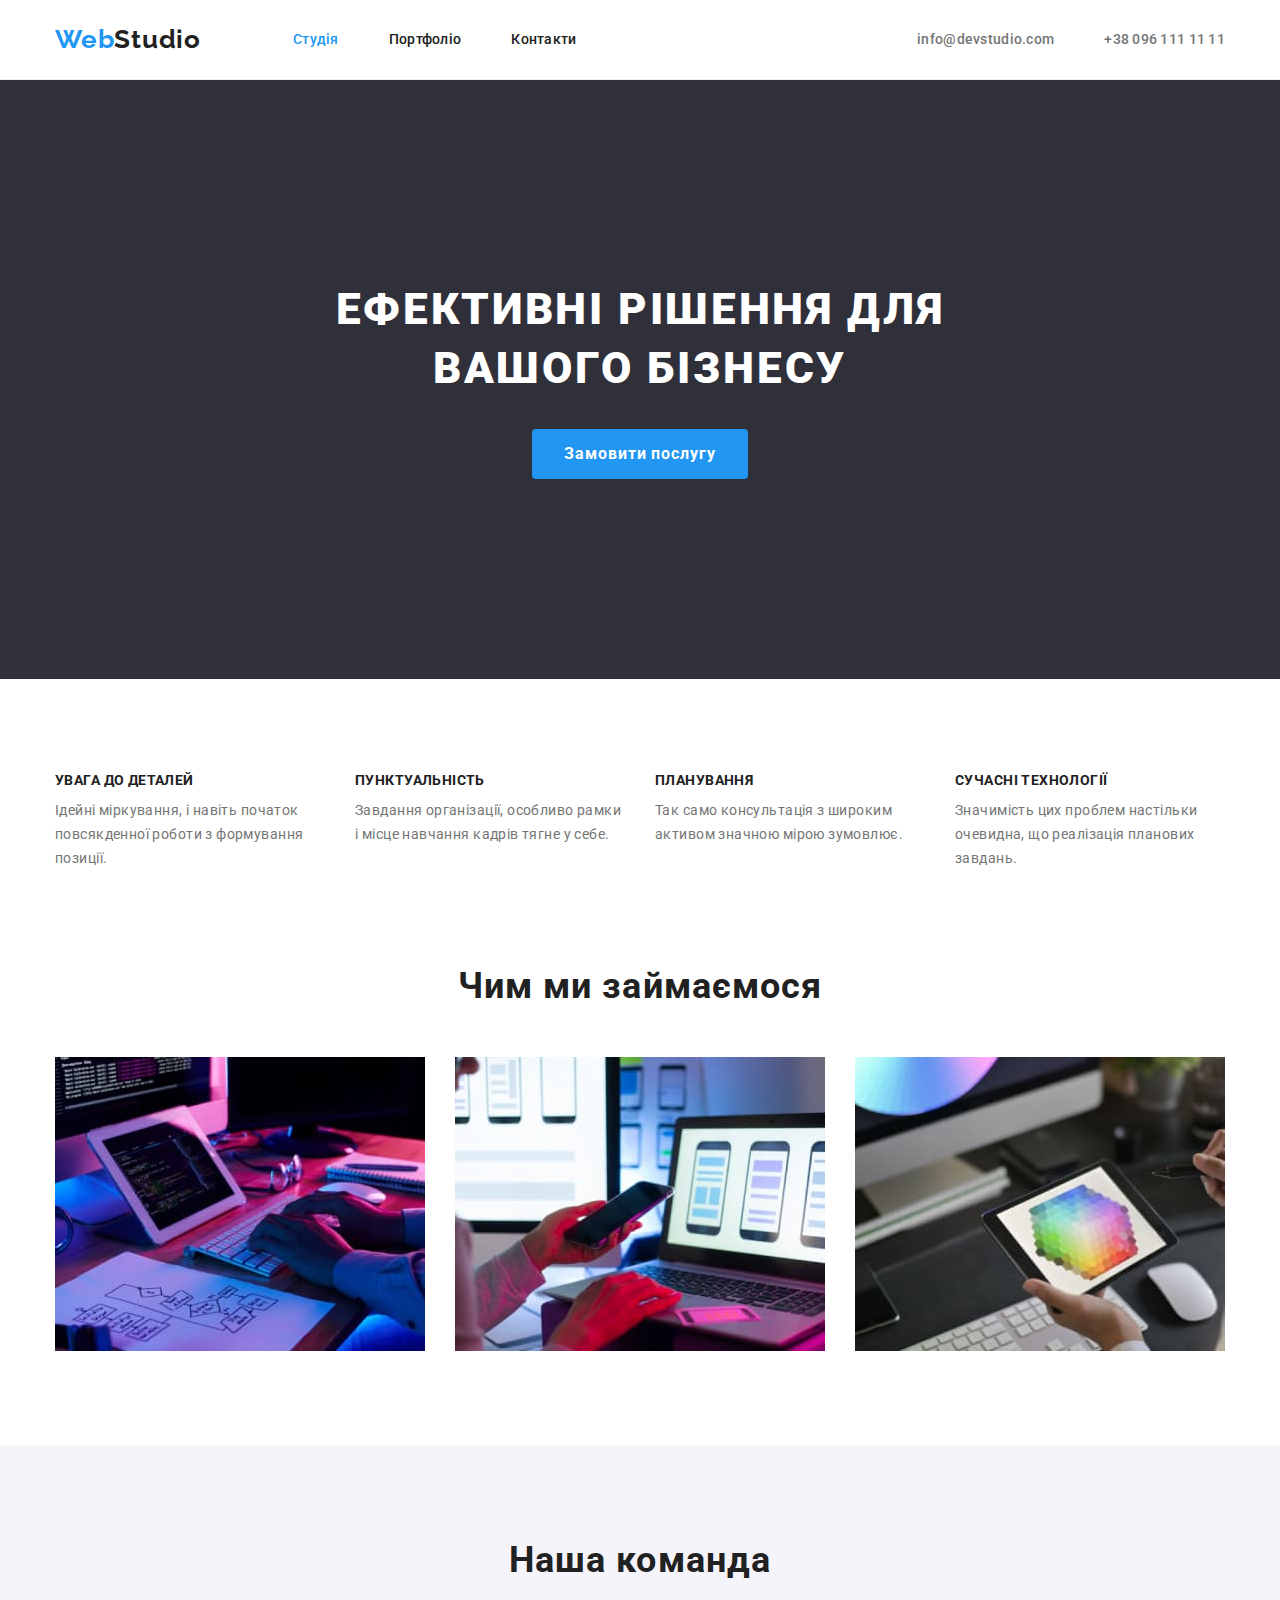
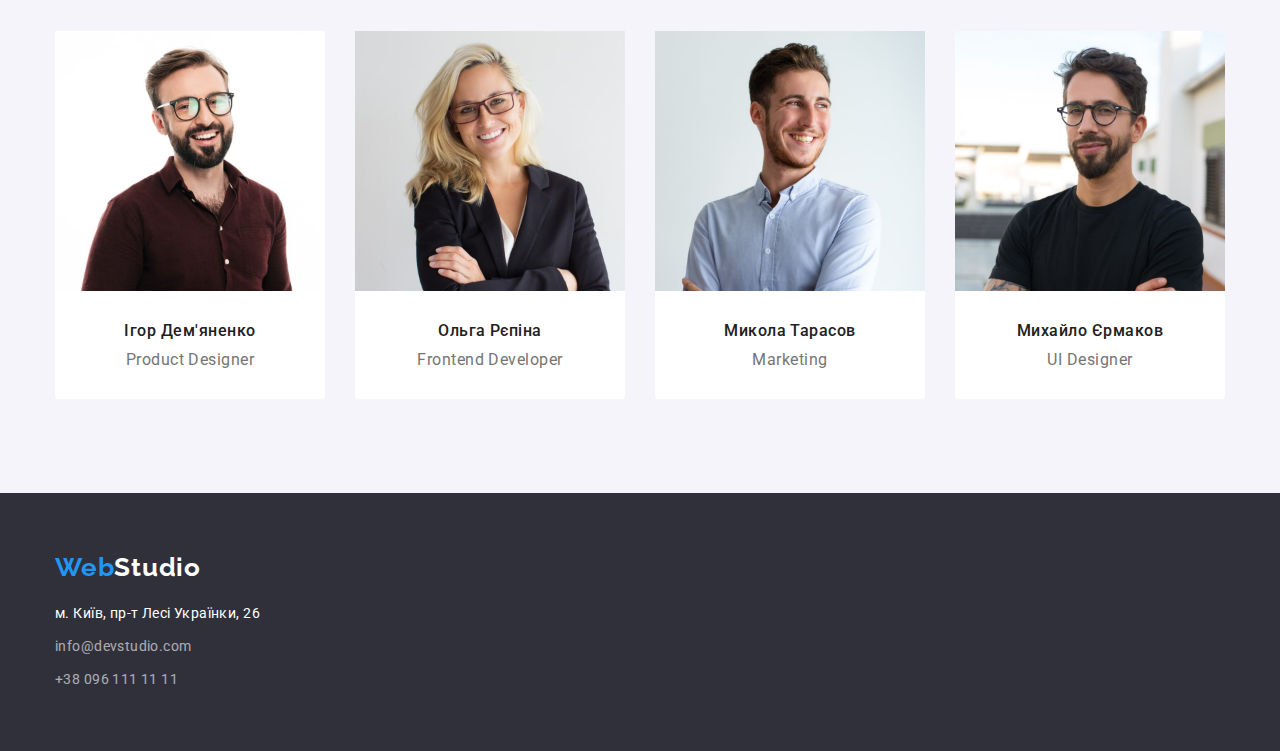
==== index.html @ 4be1fdbf "Add files via upload" ====
<!DOCTYPE html>
<html lang="uk">
  <head>
    <meta charset="UTF-8" />
    <meta http-equiv="X-UA-Compatible" content="IE=edge" />
    <meta name="viewport" content="width=device-width, initial-scale=1.0" />
    <title>Веб Студія</title>
    <link rel="preconnect" href="https://fonts.googleapis.com" />
    <link rel="preconnect" href="https://fonts.gstatic.com" crossorigin />
    <link
      rel="stylesheet"
      href="https://cdn.jsdelivr.net/npm/modern-normalize@1.1.0/modern-normalize.min.css"
    />
    <link
      href="https://fonts.googleapis.com/css2?family=Raleway:wght@700&family=Roboto:wght@400;500;700;900&display=swap"
      rel="stylesheet"
    />
    <link rel="stylesheet" href="./css/styles.css" />
  </head>
  <body>
    <header class="page-header">
      <div class="container">
        <nav class="page-navigation">
          <a class="logo link" href="./index.html"
            ><span class="logo-part">Web</span>Studio</a
          >
          <ul class="menu list">
            <li>
              <a class="menu-link link current" href="./index.html">Студія</a>
            </li>
            <li>
              <a class="menu-link link" href="./portfolio.html">Портфоліо</a>
            </li>
            <li><a class="menu-link link" href="#contacts">Контакти</a></li>
          </ul>
        </nav>
        <ul class="list menu-contacts">
          <li>
            <a class="mail-link link" href="mailto:info@devstudio.com"
              >info@devstudio.com</a
            >
          </li>
          <li>
            <a class="phone-link link" href="tel:+380961111111"
              >+38 096 111 11 11</a
            >
          </li>
        </ul>
      </div>
    </header>
    <main>
      <section class="hero section">
        <div class="container">
          <h1 class="hero-title">Ефективні рішення для вашого бізнесу</h1>
          <button class="hero-button btn" type="button">
            Замовити послугу
          </button>
        </div>
      </section>
      <section class="features section">
        <div class="container">
          <h2 class="visually-hidden">Наші особливості</h2>
          <ul class="list list-features">
            <li class="features-item">
              <h3 class="features-subtitle">Увага до деталей</h3>
              <p class="features-text">
                Ідейні міркування, і навіть початок повсякденної роботи з
                формування позиції.
              </p>
            </li>
            <li class="features-item">
              <h3 class="features-subtitle">Пунктуальність</h3>
              <p class="features-text">
                Завдання організації, особливо рамки і місце навчання кадрів
                тягне у себе.
              </p>
            </li>
            <li class="features-item">
              <h3 class="features-subtitle">Планування</h3>
              <p class="features-text">
                Так само консультація з широким активом значною мірою зумовлює.
              </p>
            </li>
            <li class="features-item">
              <h3 class="features-subtitle">Сучасні технології</h3>
              <p class="features-text">
                Значимість цих проблем настільки очевидна, що реалізація
                планових завдань.
              </p>
            </li>
          </ul>
        </div>
      </section>
      <section class="work section">
        <div class="container">
          <h2 class="section-title">Чим ми займаємося</h2>
          <ul class="list list-work">
            <li class="work-item">
              <img
                class="work-img"
                src="./images/images-index/box1.jpg"
                alt="Лептоп"
                width="370"
                height="294"
              />
            </li>
            <li class="work-item">
              <img
                class="work-img"
                src="./images/images-index/box2.jpg"
                alt="Смартфон"
                width="370"
                height="294"
              />
            </li>
            <li class="work-item">
              <img
                class="work-img"
                src="./images/images-index/box3.jpg"
                alt="Планшет"
                width="370"
                height="294"
              />
            </li>
          </ul>
        </div>
      </section>
      <section class="team section">
        <div class="container">
          <h2 class="section-title">Наша команда</h2>
          <ul class="list team-list">
            <li class="team-item">
              <img
                class="team-img"
                src="./images/images-index/photo-igor.jpg"
                alt="Product Designer"
                width="270"
                height="260"
              />
              <h3 class="team-name">Ігор Дем'яненко</h3>
              <p class="team-place" lang="en">Product Designer</p>
            </li>
            <li class="team-item">
              <img
                class="team-img"
                src="./images/images-index/photo-olga.jpg"
                alt="Frontend Developer"
                width="270"
                height="260"
              />
              <p class="team-name">Ольга Рєпіна</p>
              <p class="team-place" lang="en">Frontend Developer</p>
            </li>
            <li class="team-item">
              <img
                class="team-img"
                src="./images/images-index/photo-mykola.jpg"
                alt="Marketing"
                width="270"
                height="260"
              />
              <h3 class="team-name">Микола Тарасов</h3>
              <p class="team-place" lang="en">Marketing</p>
            </li>
            <li class="team-item">
              <img
                class="team-img"
                src="./images/images-index/photo-mychailo.jpg"
                alt="UI Designer"
                width="270"
                height="260"
              />
              <h3 class="team-name">Михайло Єрмаков</h3>
              <p class="team-place" lang="en">UI Designer</p>
            </li>
          </ul>
        </div>
      </section>
    </main>
    <footer class="footer" id="contacts">
      <div class="container">
        <a class="footer-logo logo link footer-logo" href="./index.html"
          ><span class="logo-part-footer">Web</span>Studio</a
        >
        <address class="contacts">
          <ul class="list">
            <li class="footer-item">
              <a
                class="link contacts-address"
                href="https://goo.gl/maps/Pqn4MnMT374ScPbN7"
                target="_blank"
                rel="noopener noreferrer nofollow"
              >
                м. Київ, пр-т Лесі Українки, 26</a
              >
            </li>
            <li class="footer-item">
              <a class="link contacts-mail" href="mailto:info@devstudio.com"
                >info@devstudio.com</a
              >
            </li>
            <li>
              <a class="link contacts-phone" href="tel:+380961111111"
                >+38 096 111 11 11</a
              >
            </li>
          </ul>
        </address>
      </div>
    </footer>
  </body>
</html>
---- css/styles.css ----
:root {
  --black-color: #000000;
  --accent-color: #2196f3;
  --primary-bgc: #ffffff;
  --black-hero: #2f303a;
  --team-bg: #f5f4fa;
  --black-link: #212121;
  --grey-header: #757575;
  --blue-hover: #188ce8;
  --border-header: #ececec;
  --border-white: #eeeeee;
}
body {
  background-color: var(--primary-bgc);
  font-family: "Roboto", sans-serif;
  color: var(--black-link);
}

.link {
  text-decoration: none;
}
.list {
  list-style: none;
}
.btn {
  cursor: pointer;
}
h1,
h2,
h3,
h4,
p {
  margin-top: 0;
  margin-bottom: 0;
}

ul,
ol {
  margin-top: 0;
  margin-bottom: 0;
  padding-left: 0;
}
img {
  display: block;
  max-width: 100%;
  height: auto;
}
.container {
  width: 1200px;
  padding: 0 15px;
  margin-left: auto;
  margin-right: auto;
}

/* Header styles */
.page-header {
  padding-top: 25px;
  padding-bottom: 25px;
}
.page-header {
  border-bottom: 1px solid var(--border-header);
}
.page-header > .container {
  display: flex;
  justify-content: space-between;
  align-items: center;
}
.page-navigation {
  display: flex;
  align-items: center;
}
.logo.link {
  margin-right: 92px;
}
.menu {
  display: flex;
  align-items: center;
  gap: 50px;
}
.menu-contacts {
  display: flex;
  align-items: center;
  gap: 50px;
}
.logo {
  font-family: "Raleway", sans-serif;
  font-weight: 700;
  font-size: 26px;
  line-height: 1.1;
  letter-spacing: 0.03em;
  color: inherit;
}
.logo-part {
  color: var(--accent-color);
}
.menu-link {
  font-weight: 500;
  font-size: 14px;
  line-height: 1.14;
  letter-spacing: 0.02em;
  color: var(--black-link);
}
.mail-link,
.phone-link {
  font-weight: 500;
  font-size: 14px;
  line-height: 1.14;
  letter-spacing: 0.02em;
  color: var(--grey-header);
}
.menu-link:hover,
.menu-link:focus,
.mail-link:hover,
.mail-link:focus,
.phone-link:hover,
.phone-link:focus {
  color: var(--accent-color);
}
.link.current {
  color: var(--accent-color);
}

.section {
  padding-top: 94px;
  padding-bottom: 94px;
}
/* Головний заголовок */
.hero {
  background-color: var(--black-hero);
  text-align: center;
  padding-top: 200px;
  padding-bottom: 200px;
}
.hero-title {
  font-family: "Roboto";
  font-style: normal;
  font-weight: 900;
  font-size: 44px;
  line-height: 1.36;
  letter-spacing: 0.06em;
  text-transform: uppercase;
  color: var(--primary-bgc);
  width: 696px;
  margin-bottom: 30px;
  margin-left: auto;
  margin-right: auto;
}
.hero-button {
  display: inline-block;
  font-weight: 700;
  font-size: 16px;
  line-height: 1.86;
  align-items: center;
  letter-spacing: 0.06em;
  background-color: var(--accent-color);
  color: var(--primary-bgc);
  padding: 10px 32px;
  border-radius: 4px;
  border: none;
}
.hero-button:hover,
.hero-button:focus {
  background-color: var(--blue-hover);
}
/* Наші особливості */
.visually-hidden {
  position: absolute;
  white-space: nowrap;
  width: 1px;
  height: 1px;
  overflow: hidden;
  border: 0;
  padding: 0;
  clip: rect(0 0 0 0);
  clip-path: inset(50%);
  margin: -1px;
}
.features {
  padding-bottom: 0;
}
.list-features {
  display: flex;
  justify-content: space-between;
  gap: 30px;
}
.features-item {
  flex-basis: calc((100% - 90px) / 4);
}

.features-subtitle {
  font-weight: 700;
  font-size: 14px;
  line-height: 1.14;
  letter-spacing: 0.03em;
  text-transform: uppercase;
  margin-bottom: 10px;
}
.features-text {
  font-weight: 400;
  font-size: 14px;
  line-height: 1.71;
  letter-spacing: 0.03em;
  color: var(--grey-header);
}
/* Чим ми займаємось */
.section-title {
  font-weight: 700;
  font-size: 36px;
  line-height: 1.17;
  text-align: center;
  letter-spacing: 0.03em;
  margin-bottom: 50px;
}
.list-work {
  display: flex;
  justify-content: space-between;
}

/* Наша команда */
.team {
  background-color: var(--team-bg);
}
.team-list {
  display: flex;
  justify-content: space-between;
  gap: 30px;
  padding: 0px;
}
.team-img {
}
.team-name {
  font-weight: 500;
  font-size: 16px;
  line-height: 1.19;
  letter-spacing: 0.03em;
  text-align: center;
  margin-bottom: 10px;
  padding-top: 30px;
}
.team-place {
  font-family: "Roboto";
  font-style: normal;
  font-weight: 400;
  font-size: 16px;
  line-height: 1.19;
  letter-spacing: 0.03em;
  color: var(--grey-header);
  text-align: center;
  padding-bottom: 30px;
}
.team-item {
  background-color: var(--primary-bgc);
  border-radius: 4px;
  flex-basis: calc((100%-90px) / 4);
}
/* Сторінка портфолоіо */

.portfolio-menu {
  display: flex;
  justify-content: center;
  gap: 8px;
  margin-bottom: 50px;
}
.portfolio-button {
  font-weight: 500;
  font-size: 16px;
  line-height: 1.62;
  letter-spacing: 0.03em;
  color: inherit;
  background-color: var(--team-bg);
  display: inline-block;
  padding: 6px 25px;
  border-radius: 4px;
  border: none;
}
.portfolio-button:hover,
.portfolio-button:focus {
  color: var(--primary-bgc);
  background-color: var(--accent-color);
}
.btn.current {
  background-color: var(--accent-color);
  color: var(--primary-bgc);
}
.portfolio-list {
  display: flex;
  flex-wrap: wrap;
  gap: 30px;
}
.portfolio-list-item {
  flex-basis: calc((100% - 60px) / 3);
}

.portfolio-container {
  padding: 20px 24px;
  border-bottom: solid 1px var(--border-white);
  border-left: solid 1px var(--border-white);
  border-right: solid 1px var(--border-white);
}
.portfolio-name {
  font-weight: 700;
  font-size: 18px;
  line-height: 2;
  letter-spacing: 0.06em;
  margin-bottom: 4px;
}
.portfolio-text {
  font-weight: 400;
  font-size: 16px;
  line-height: 1.88;
  letter-spacing: 0.03em;
  color: var(--grey-header);
}

/* Footer styles */
.footer {
  background-color: var(--black-hero);
  color: var(--primary-bgc);
}
.footer {
  padding-top: 60px;
  padding-bottom: 60px;
}
.logo-part-footer {
  color: var(--accent-color);
}
.footer .logo.link {
  display: inline-block;
  margin-right: 0;
  margin-bottom: 20px;
}
.footer-item {
  margin-bottom: 9px;
}

.contacts {
  font-style: normal;
  font-weight: 400;
  font-size: 14px;
  line-height: 1.71;
  letter-spacing: 0.03em;
}
.contacts-address,
.contacts-mail,
.contacts-phone {
  color: inherit;
}
.contacts-mail,
.contacts-phone {
  opacity: 60%;
}
.contacts-address:hover,
.contacts-address:focus,
.contacts-mail:hover,
.contacts-mail:focus,
.contacts-phone:hover,
.contacts-phone:focus {
  color: var(--accent-color);
}
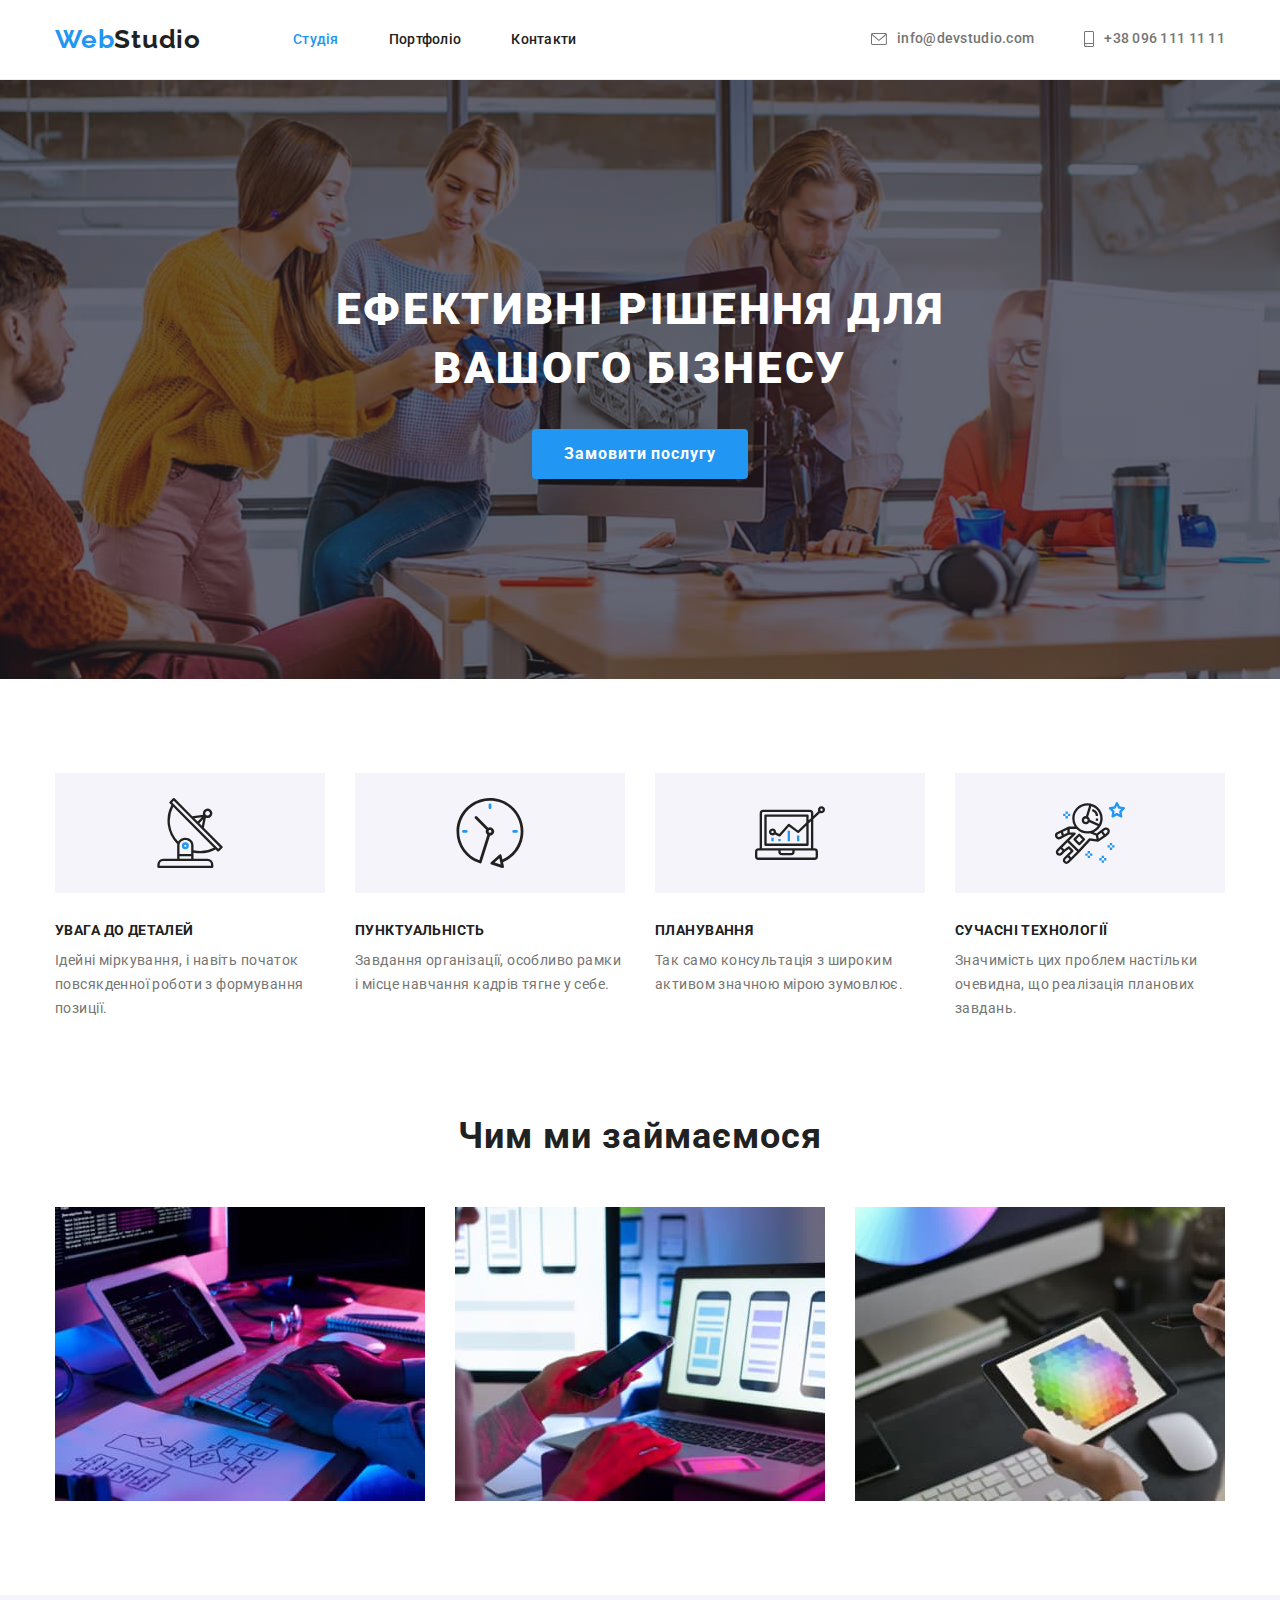
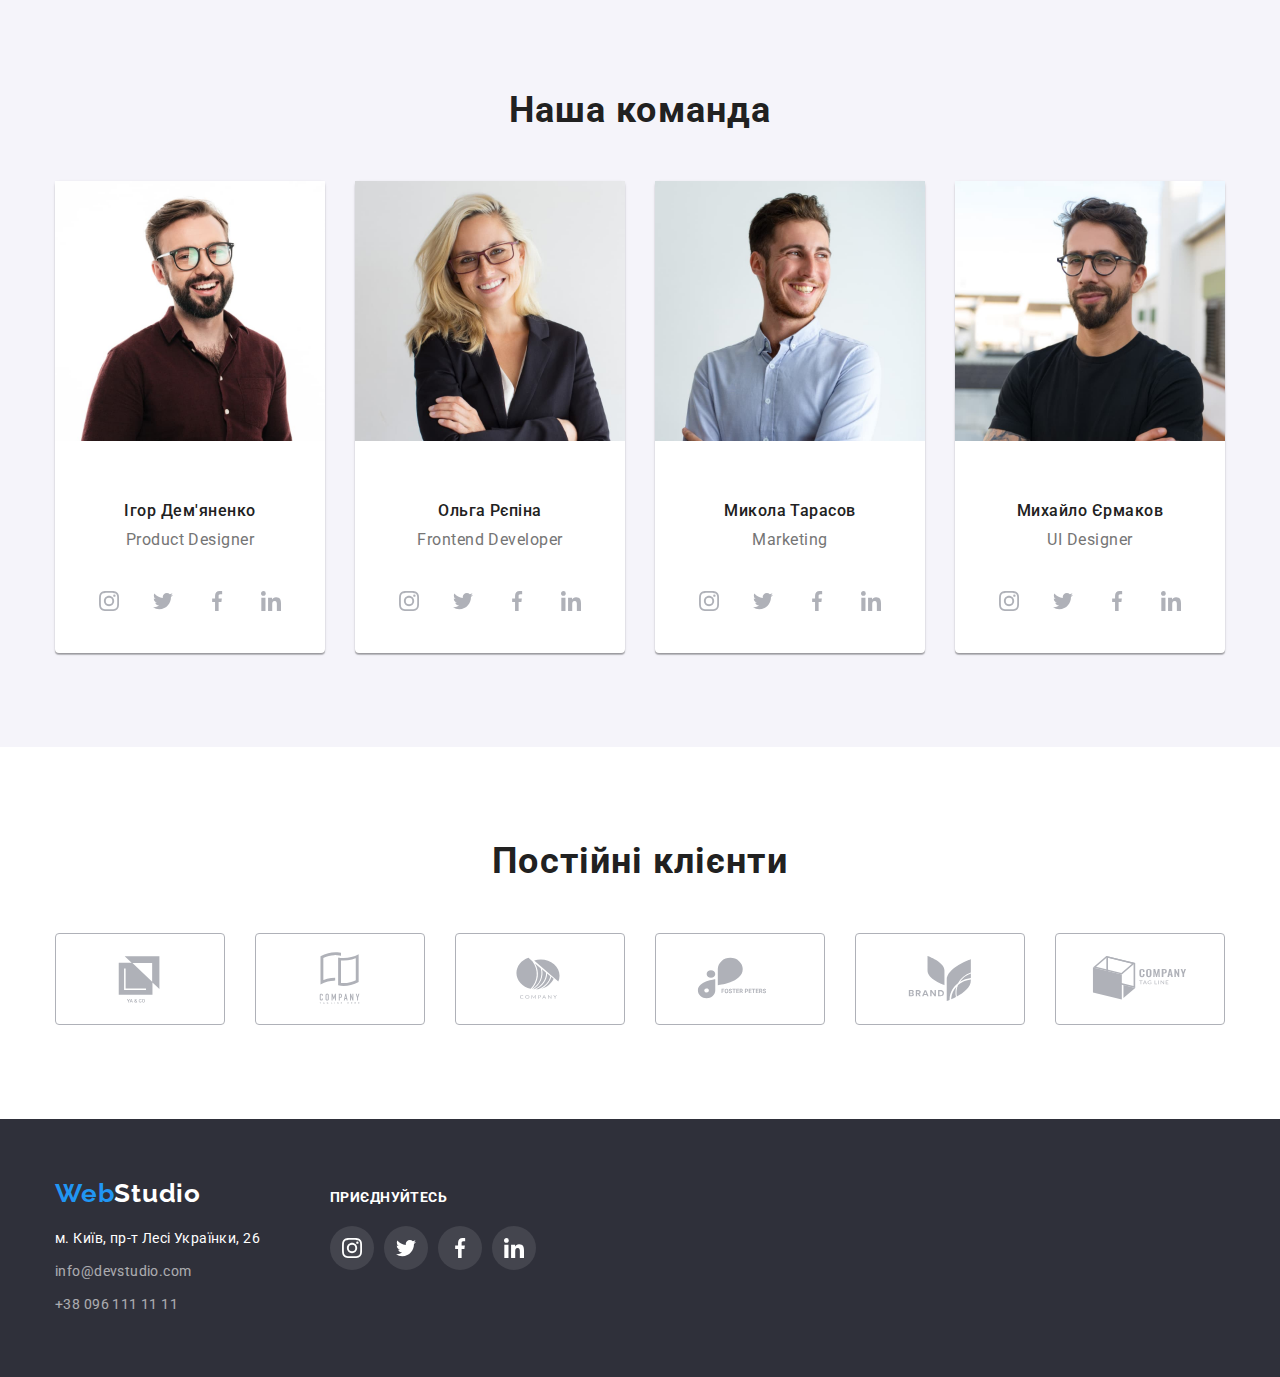
==== commit 8080968b: "finish social link" ====
--- a/index.html
+++ b/index.html
@@ -36,13 +36,19 @@
         </nav>
         <ul class="list menu-contacts">
           <li>
-            <a class="mail-link link" href="mailto:info@devstudio.com"
-              >info@devstudio.com</a
+            <a class="mail-link link" href="mailto:info@devstudio.com">
+              <svg class="mail-svg">
+                <use href="./images/icons.svg#icon-envelope"></use>
+              </svg>
+              info@devstudio.com</a
             >
           </li>
           <li>
-            <a class="phone-link link" href="tel:+380961111111"
-              >+38 096 111 11 11</a
+            <a class="phone-link link" href="tel:+380961111111">
+              <svg class="phone-svg">
+                <use href="./images/icons.svg#icon-smartphone"></use>
+              </svg>
+              +38 096 111 11 11</a
             >
           </li>
         </ul>
@@ -62,6 +68,11 @@
           <h2 class="visually-hidden">Наші особливості</h2>
           <ul class="list list-features">
             <li class="features-item">
+              <div class="features-box">
+                <svg class="features-icon">
+                  <use href="./images/icons.svg#icon-antenna-1"></use>
+                </svg>
+              </div>
               <h3 class="features-subtitle">Увага до деталей</h3>
               <p class="features-text">
                 Ідейні міркування, і навіть початок повсякденної роботи з
@@ -69,6 +80,11 @@
               </p>
             </li>
             <li class="features-item">
+              <div class="features-box">
+                <svg class="features-icon">
+                  <use href="./images/icons.svg#icon-clock-1"></use>
+                </svg>
+              </div>
               <h3 class="features-subtitle">Пунктуальність</h3>
               <p class="features-text">
                 Завдання організації, особливо рамки і місце навчання кадрів
@@ -76,12 +92,22 @@
               </p>
             </li>
             <li class="features-item">
+              <div class="features-box">
+                <svg class="features-icon">
+                  <use href="./images/icons.svg#icon-diagram-1"></use>
+                </svg>
+              </div>
               <h3 class="features-subtitle">Планування</h3>
               <p class="features-text">
                 Так само консультація з широким активом значною мірою зумовлює.
               </p>
             </li>
             <li class="features-item">
+              <div class="features-box">
+                <svg class="features-icon">
+                  <use href="./images/icons.svg#icon-astronaut-1"></use>
+                </svg>
+              </div>
               <h3 class="features-subtitle">Сучасні технології</h3>
               <p class="features-text">
                 Значимість цих проблем настільки очевидна, що реалізація
@@ -133,45 +159,216 @@
               <img
                 class="team-img"
                 src="./images/images-index/photo-igor.jpg"
-                alt="Product Designer"
+                alt="Ігор Дем'яненко фото"
                 width="270"
                 height="260"
               />
-              <h3 class="team-name">Ігор Дем'яненко</h3>
-              <p class="team-place" lang="en">Product Designer</p>
+              <div class="team-box">
+                <h3 class="team-name">Ігор Дем'яненко</h3>
+                <p class="team-place" lang="en">Product Designer</p>
+                <ul class="team-social-list list">
+                  <li class="team-social-item">
+                    <a href="#" class="team-link link">
+                      <svg class="team-logo-social">
+                        <use href="./images/icons.svg#icon-instagram-2"></use>
+                      </svg>
+                    </a>
+                  </li>
+                  <li class="team-social-item">
+                    <a href="#" class="team-link link">
+                      <svg class="team-logo-social">
+                        <use href="./images/icons.svg#icon-twitter-1"></use>
+                      </svg>
+                    </a>
+                  </li>
+                  <li class="team-social-item">
+                    <a href="#" class="team-link link">
+                      <svg class="team-logo-social">
+                        <use href="./images/icons.svg#icon-facebook-1"></use>
+                      </svg>
+                    </a>
+                  </li>
+                  <li class="team-social-item">
+                    <a href="#" class="team-link link">
+                      <svg class="team-logo-social">
+                        <use href="./images/icons.svg#icon-linkedin-1"></use>
+                      </svg>
+                    </a>
+                  </li>
+                </ul>
+              </div>
             </li>
             <li class="team-item">
               <img
                 class="team-img"
                 src="./images/images-index/photo-olga.jpg"
-                alt="Frontend Developer"
+                alt="Ольга Рєпіна фото"
                 width="270"
                 height="260"
               />
-              <p class="team-name">Ольга Рєпіна</p>
-              <p class="team-place" lang="en">Frontend Developer</p>
+              <div class="team-box">
+                <h3 class="team-name">Ольга Рєпіна</h3>
+                <p class="team-place" lang="en">Frontend Developer</p>
+                <ul class="team-social-list list">
+                  <li class="team-social-item">
+                    <a href="#" class="team-link link">
+                      <svg class="team-logo-social">
+                        <use href="./images/icons.svg#icon-instagram-2"></use>
+                      </svg>
+                    </a>
+                  </li>
+                  <li class="team-social-item">
+                    <a href="#" class="team-link link">
+                      <svg class="team-logo-social">
+                        <use href="./images/icons.svg#icon-twitter-1"></use>
+                      </svg>
+                    </a>
+                  </li>
+                  <li class="team-social-item">
+                    <a href="#" class="team-link link">
+                      <svg class="team-logo-social">
+                        <use href="./images/icons.svg#icon-facebook-1"></use>
+                      </svg>
+                    </a>
+                  </li>
+                  <li class="team-social-item">
+                    <a href="#" class="team-link link">
+                      <svg class="team-logo-social">
+                        <use href="./images/icons.svg#icon-linkedin-1"></use>
+                      </svg>
+                    </a>
+                  </li>
+                </ul>
+              </div>
             </li>
             <li class="team-item">
               <img
                 class="team-img"
                 src="./images/images-index/photo-mykola.jpg"
-                alt="Marketing"
+                alt="Микола Тарасов фото"
                 width="270"
                 height="260"
               />
-              <h3 class="team-name">Микола Тарасов</h3>
-              <p class="team-place" lang="en">Marketing</p>
+              <div class="team-box">
+                <h3 class="team-name">Микола Тарасов</h3>
+                <p class="team-place" lang="en">Marketing</p>
+                <ul class="team-social-list list">
+                  <li class="team-social-item">
+                    <a href="#" class="team-link link">
+                      <svg class="team-logo-social">
+                        <use href="./images/icons.svg#icon-instagram-2"></use>
+                      </svg>
+                    </a>
+                  </li>
+                  <li class="team-social-item">
+                    <a href="#" class="team-link link">
+                      <svg class="team-logo-social">
+                        <use href="./images/icons.svg#icon-twitter-1"></use>
+                      </svg>
+                    </a>
+                  </li>
+                  <li class="team-social-item">
+                    <a href="#" class="team-link link">
+                      <svg class="team-logo-social">
+                        <use href="./images/icons.svg#icon-facebook-1"></use>
+                      </svg>
+                    </a>
+                  </li>
+                  <li class="team-social-item">
+                    <a href="#" class="team-link link">
+                      <svg class="team-logo-social">
+                        <use href="./images/icons.svg#icon-linkedin-1"></use>
+                      </svg>
+                    </a>
+                  </li>
+                </ul>
+              </div>
             </li>
             <li class="team-item">
               <img
                 class="team-img"
                 src="./images/images-index/photo-mychailo.jpg"
-                alt="UI Designer"
+                alt="Михайло Єрмаков фото"
                 width="270"
                 height="260"
               />
-              <h3 class="team-name">Михайло Єрмаков</h3>
-              <p class="team-place" lang="en">UI Designer</p>
+              <div class="team-box">
+                <h3 class="team-name">Михайло Єрмаков</h3>
+                <p class="team-place" lang="en">UI Designer</p>
+                <ul class="team-social-list list">
+                  <li class="team-social-item">
+                    <a href="#" class="team-link link">
+                      <svg class="team-logo-social">
+                        <use href="./images/icons.svg#icon-instagram-2"></use>
+                      </svg>
+                    </a>
+                  </li>
+                  <li class="team-social-item">
+                    <a href="#" class="team-link link">
+                      <svg class="team-logo-social">
+                        <use href="./images/icons.svg#icon-twitter-1"></use>
+                      </svg>
+                    </a>
+                  </li>
+                  <li class="team-social-item">
+                    <a href="#" class="team-link link">
+                      <svg class="team-logo-social">
+                        <use href="./images/icons.svg#icon-facebook-1"></use>
+                      </svg>
+                    </a>
+                  </li>
+                  <li class="team-social-item">
+                    <a href="#" class="team-link link">
+                      <svg class="team-logo-social">
+                        <use href="./images/icons.svg#icon-linkedin-1"></use>
+                      </svg>
+                    </a>
+                  </li>
+                </ul>
+              </div>
+            </li>
+          </ul>
+        </div>
+      </section>
+      <section class="clients section">
+        <div class="container">
+          <h2 class="clients-title">Постійні клієнти</h2>
+          <ul class="clients-list list">
+            <li class="clients-item">
+              <a href="#" class="client-link link"
+                ><svg class="client-logo">
+                  <use href="./images/icons.svg#icon-Logo"></use></svg
+              ></a>
+            </li>
+            <li class="clients-item">
+              <a href="#" class="client-link link"
+                ><svg class="client-logo">
+                  <use href="./images/icons.svg#icon-Logo-2"></use></svg
+              ></a>
+            </li>
+            <li class="clients-item">
+              <a href="#" class="client-link link"
+                ><svg class="client-logo">
+                  <use href="./images/icons.svg#icon-Logo-3"></use></svg
+              ></a>
+            </li>
+            <li class="clients-item">
+              <a href="#" class="client-link link"
+                ><svg class="client-logo">
+                  <use href="./images/icons.svg#icon-Logo-4"></use></svg
+              ></a>
+            </li>
+            <li class="clients-item">
+              <a href="#" class="client-link link"
+                ><svg class="client-logo">
+                  <use href="./images/icons.svg#icon-Logo-5"></use></svg
+              ></a>
+            </li>
+            <li class="clients-item">
+              <a href="#" class="client-link link"
+                ><svg class="client-logo">
+                  <use href="./images/icons.svg#icon-Logo-6"></use></svg
+              ></a>
             </li>
           </ul>
         </div>
@@ -179,33 +376,68 @@
     </main>
     <footer class="footer" id="contacts">
       <div class="container">
-        <a class="footer-logo logo link footer-logo" href="./index.html"
-          ><span class="logo-part-footer">Web</span>Studio</a
-        >
-        <address class="contacts">
-          <ul class="list">
-            <li class="footer-item">
-              <a
-                class="link contacts-address"
-                href="https://goo.gl/maps/Pqn4MnMT374ScPbN7"
-                target="_blank"
-                rel="noopener noreferrer nofollow"
-              >
-                м. Київ, пр-т Лесі Українки, 26</a
-              >
-            </li>
-            <li class="footer-item">
-              <a class="link contacts-mail" href="mailto:info@devstudio.com"
-                >info@devstudio.com</a
-              >
-            </li>
-            <li>
-              <a class="link contacts-phone" href="tel:+380961111111"
-                >+38 096 111 11 11</a
-              >
-            </li>
-          </ul>
-        </address>
+        <div class="footer-address">
+          <a class="footer-logo logo link" href="./index.html"
+            ><span class="logo-part-footer">Web</span>Studio</a
+          >
+          <address class="contacts">
+            <ul class="list">
+              <li class="footer-item">
+                <a
+                  class="link contacts-address"
+                  href="https://goo.gl/maps/Pqn4MnMT374ScPbN7"
+                  target="_blank"
+                  rel="noopener noreferrer nofollow"
+                >
+                  м. Київ, пр-т Лесі Українки, 26</a
+                >
+              </li>
+              <li class="footer-item">
+                <a class="link contacts-mail" href="mailto:info@devstudio.com"
+                  >info@devstudio.com</a
+                >
+              </li>
+              <li>
+                <a class="link contacts-phone" href="tel:+380961111111"
+                  >+38 096 111 11 11</a
+                >
+              </li>
+            </ul>
+          </address>
+        </div>
+        <div class="footer-social">
+          <h2 class="join-title">Приєднуйтесь</h2>
+          <ul class="footer-icons-list list">
+            <li class="footer-icons-item">
+              <a href="#" class="footer-link link">
+                <svg class="footer-icon">
+                  <use href="./images/icons.svg#icon-instagram-2"></use>
+                </svg>
+              </a>
+            </li>
+            <li class="footer-icons-item">
+              <a href="#" class="footer-link link">
+                <svg class="footer-icon">
+                  <use href="./images/icons.svg#icon-twitter-1"></use>
+                </svg>
+              </a>
+            </li>
+            <li class="footer-icons-item">
+              <a href="#" class="footer-link link">
+                <svg class="footer-icon">
+                  <use href="./images/icons.svg#icon-facebook-1"></use>
+                </svg>
+              </a>
+            </li>
+            <li class="footer-icons-item">
+              <a href="#" class="footer-link link">
+                <svg class="footer-icon">
+                  <use href="./images/icons.svg#icon-linkedin-1"></use>
+                </svg>
+              </a>
+            </li>
+          </ul>
+        </div>
       </div>
     </footer>
   </body>
--- a/css/styles.css
+++ b/css/styles.css
@@ -9,6 +9,7 @@
   --blue-hover: #188ce8;
   --border-header: #ececec;
   --border-white: #eeeeee;
+  --logo-color: #afb1b8;
 }
 body {
   background-color: var(--primary-bgc);
@@ -102,6 +103,9 @@
 }
 .mail-link,
 .phone-link {
+  display: flex;
+  align-items: center;
+  column-gap: 10px;
   font-weight: 500;
   font-size: 14px;
   line-height: 1.14;
@@ -119,6 +123,27 @@
 .link.current {
   color: var(--accent-color);
 }
+.mail-svg {
+  width: 16px;
+  height: 12px;
+}
+
+.phone-svg {
+  width: 10px;
+  height: 16px;
+}
+
+.mail-svg,
+.phone-svg {
+  fill: currentColor;
+}
+
+.mail-link:focus .mail-svg,
+.mail-link:focus .mail-svg,
+.phone-link:hover .phone-svg,
+.phone-link:focus .phone-svg {
+  fill: var(--accent-color);
+}
 
 .section {
   padding-top: 94px;
@@ -127,6 +152,20 @@
 /* Головний заголовок */
 .hero {
   background-color: var(--black-hero);
+  background-image: linear-gradient(
+      0deg,
+      rgba(47, 48, 58, 0.4),
+      rgba(47, 48, 58, 0.4)
+    ),
+    url(../images/images-index/img-hero.jpg);
+  background-size: cover;
+  background-repeat: no-repeat;
+  background-position: center;
+  max-width: 1600px;
+  margin: 0 auto;
+  text-align: center;
+  padding-top: 200px;
+  padding-bottom: 200px;
   text-align: center;
   padding-top: 200px;
   padding-bottom: 200px;
@@ -186,6 +225,18 @@
 .features-item {
   flex-basis: calc((100% - 90px) / 4);
 }
+.features-box {
+  display: flex;
+  justify-content: center;
+  align-items: center;
+  height: 120px;
+  margin-bottom: 30px;
+  background-color: var(--team-bg);
+}
+.features-icon {
+  width: 70px;
+  height: 70px;
+}
 
 .features-subtitle {
   font-weight: 700;
@@ -226,7 +277,9 @@
   gap: 30px;
   padding: 0px;
 }
-.team-img {
+.team-box {
+  padding-top: 30px;
+  padding-bottom: 30px;
 }
 .team-name {
   font-weight: 500;
@@ -248,10 +301,80 @@
   text-align: center;
   padding-bottom: 30px;
 }
+.team-social-list {
+  display: flex;
+  justify-content: center;
+  gap: 10px;
+}
+
+.team-link {
+  display: flex;
+  justify-content: center;
+  align-items: center;
+  width: 44px;
+  height: 44px;
+  border-radius: 50%;
+}
+.team-link:hover,
+.team-link:focus {
+  background-color: var(--accent-color);
+}
+
+.team-link:hover .team-logo-social,
+.team-link:focus .team-logo-social {
+  fill: var(--primary-bgc);
+}
+.team-logo-social {
+  width: 20px;
+  height: 20px;
+  fill: var(--logo-color);
+}
 .team-item {
   background-color: var(--primary-bgc);
   border-radius: 4px;
   flex-basis: calc((100%-90px) / 4);
+  box-shadow: 0px 1px 3px rgba(0, 0, 0, 0.12), 0px 1px 1px rgba(0, 0, 0, 0.14),
+    0px 2px 1px rgba(0, 0, 0, 0.2);
+}
+/* Наші клієнти */
+.clients-title {
+  font-weight: 700;
+  font-size: 36px;
+  line-height: 1.16;
+  text-align: center;
+  letter-spacing: 0.03em;
+  color: var(--primary-text-color);
+  margin-bottom: 50px;
+}
+
+.clients-list {
+  display: flex;
+  justify-content: center;
+  gap: 30px;
+}
+
+.client-link {
+  display: flex;
+  justify-content: center;
+  align-items: center;
+  width: 170px;
+  height: 92px;
+  border-radius: 4px;
+  border: 1px solid var(--logo-color);
+}
+
+.client-link:hover,
+.client-link:focus {
+  border: 1px solid var(--accent-color);
+}
+.client-link:hover .client-logo,
+.client-link:focus .client-logo {
+  fill: var(--accent-color);
+}
+.client-logo {
+  width: 106px;
+  height: 60px;
+  fill: var(--logo-color);
 }
 /* Сторінка портфолоіо */
 
@@ -313,6 +436,11 @@
 }
 
 /* Footer styles */
+.footer .container {
+  display: flex;
+  gap: 70px;
+  align-items: baseline;
+}
 .footer {
   background-color: var(--black-hero);
   color: var(--primary-bgc);
@@ -321,14 +449,50 @@
   padding-top: 60px;
   padding-bottom: 60px;
 }
-.logo-part-footer {
-  color: var(--accent-color);
+.join-title {
+  font-weight: 700;
+  font-size: 14px;
+  line-height: 1.14;
+  letter-spacing: 0.03em;
+  text-transform: uppercase;
+  color: var(--primary-bgc);
+  margin-bottom: 20px;
+}
+
+.footer-icon {
+  width: 20px;
+  height: 20px;
+  fill: var(--primary-bgc);
+}
+.footer-link {
+  display: flex;
+  align-items: center;
+  justify-content: center;
+  width: 44px;
+  height: 44px;
+  border-radius: 50%;
+  background-color: rgba(255, 255, 255, 0.1);
 }
 .footer .logo.link {
   display: inline-block;
   margin-right: 0;
   margin-bottom: 20px;
 }
+
+.footer-link:hover,
+.footer-link:focus {
+  background-color: var(--accent-color);
+}
+.footer-icons-list {
+  display: flex;
+  justify-content: center;
+  column-gap: 10px;
+}
+
+.logo-part-footer {
+  color: var(--accent-color);
+}
+
 .footer-item {
   margin-bottom: 9px;
 }
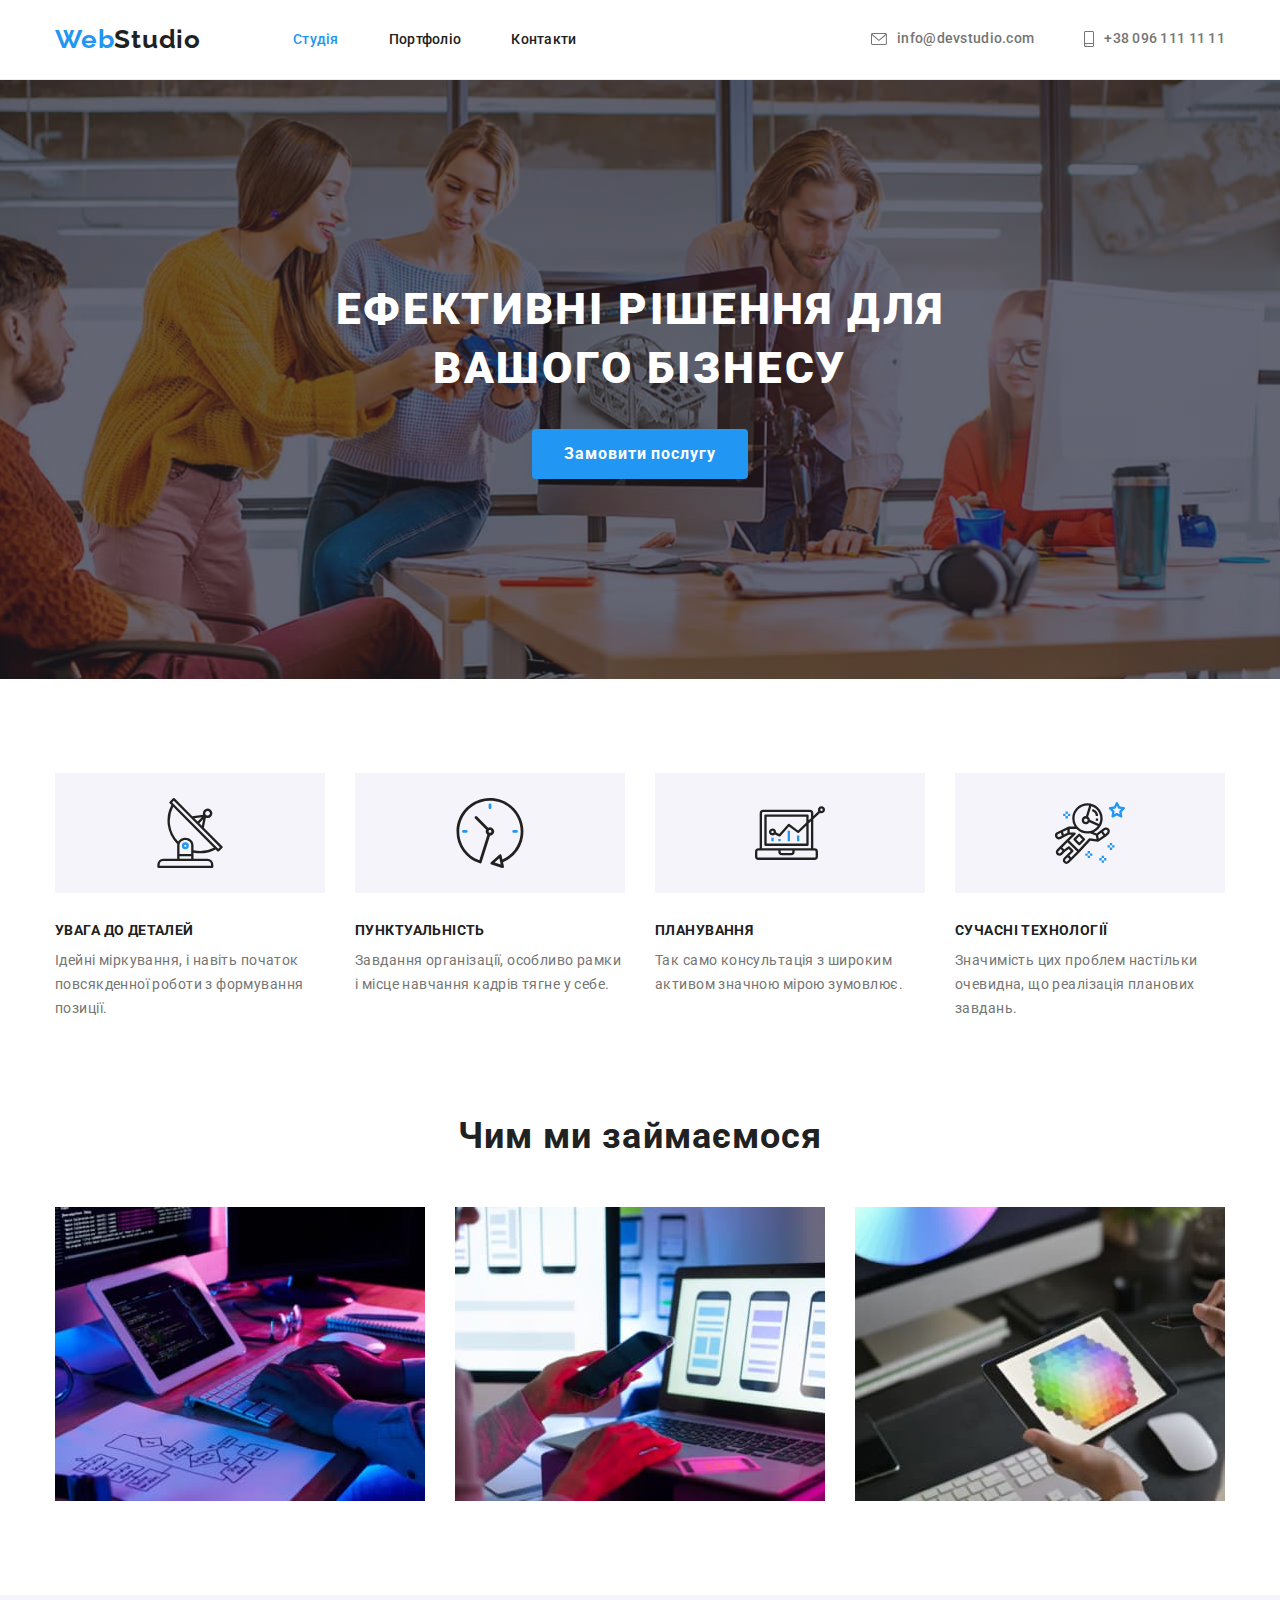
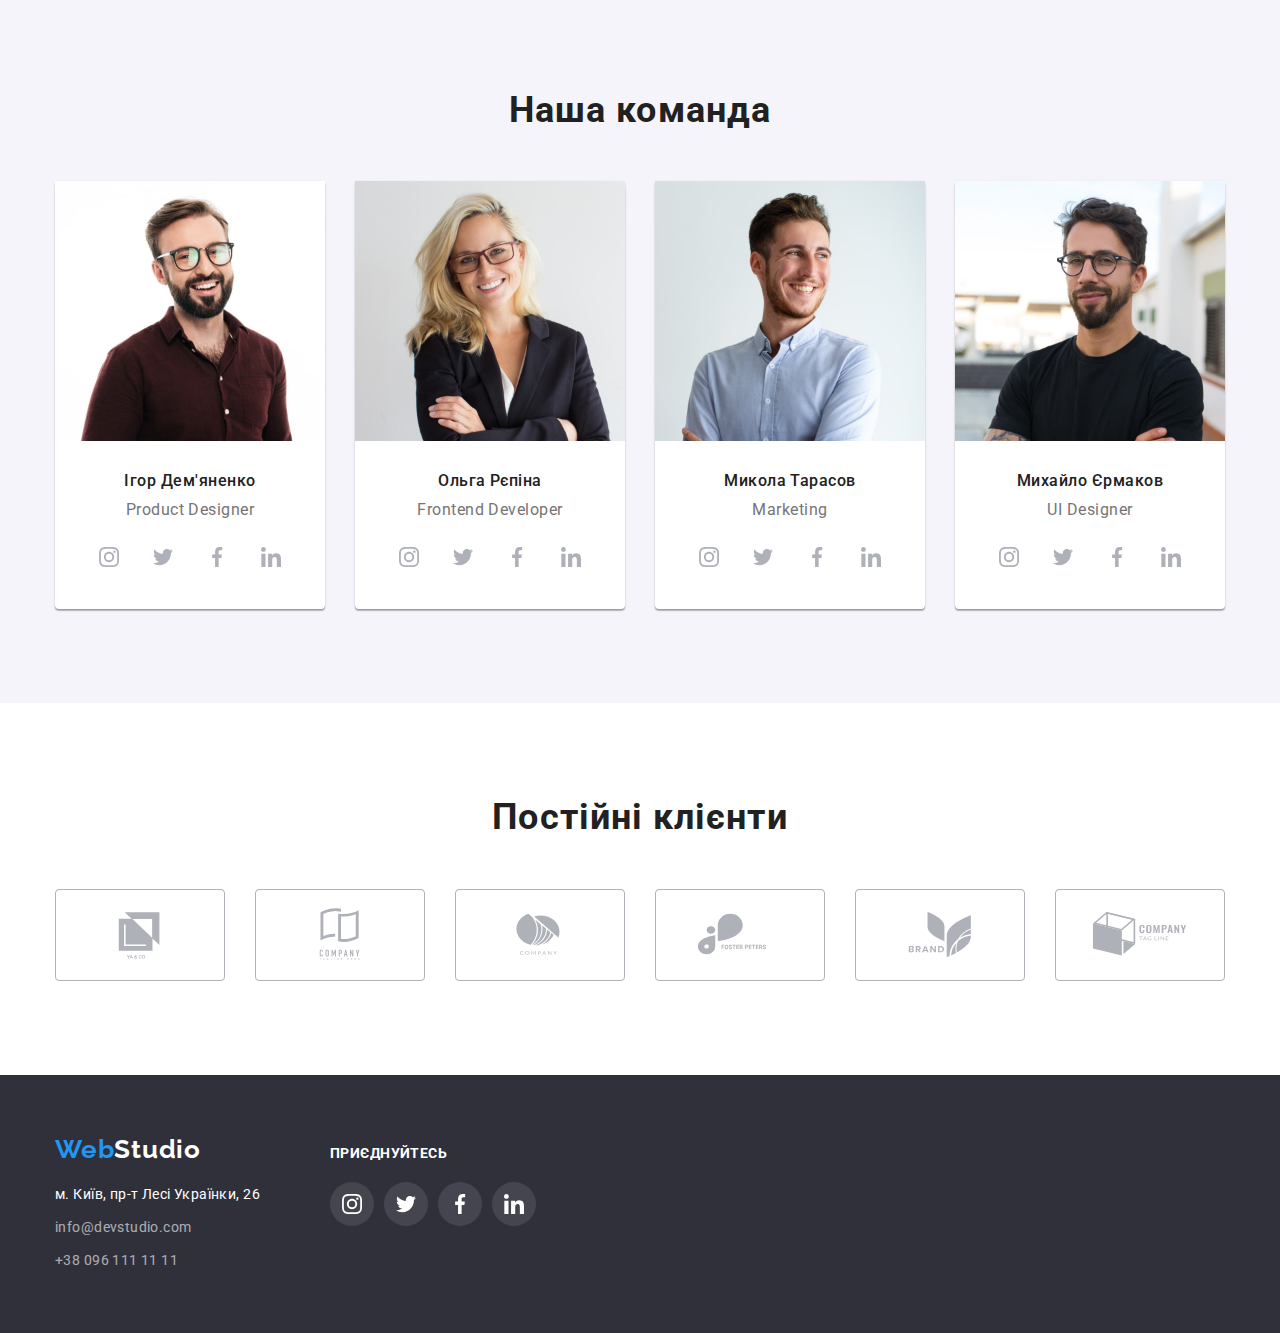
==== commit 47dd5b83: "change css" ====
--- a/index.html
+++ b/index.html
@@ -406,7 +406,7 @@
           </address>
         </div>
         <div class="footer-social">
-          <h2 class="join-title">Приєднуйтесь</h2>
+          <p class="join-title">Приєднуйтесь</p>
           <ul class="footer-icons-list list">
             <li class="footer-icons-item">
               <a href="#" class="footer-link link">
--- a/css/styles.css
+++ b/css/styles.css
@@ -288,7 +288,6 @@
   letter-spacing: 0.03em;
   text-align: center;
   margin-bottom: 10px;
-  padding-top: 30px;
 }
 .team-place {
   font-family: "Roboto";
@@ -299,7 +298,7 @@
   letter-spacing: 0.03em;
   color: var(--grey-header);
   text-align: center;
-  padding-bottom: 30px;
+  margin-bottom: 16px;
 }
 .team-social-list {
   display: flex;
@@ -400,6 +399,8 @@
 .portfolio-button:focus {
   color: var(--primary-bgc);
   background-color: var(--accent-color);
+  box-shadow: 0px 3px 1px rgba(0, 0, 0, 0.1), 0px 1px 2px rgba(0, 0, 0, 0.08),
+    0px 2px 2px rgba(0, 0, 0, 0.12);
 }
 .btn.current {
   background-color: var(--accent-color);
@@ -412,6 +413,16 @@
 }
 .portfolio-list-item {
   flex-basis: calc((100% - 60px) / 3);
+}
+.portfolio-box-link {
+  color: inherit;
+  display: block;
+}
+
+.portfolio-box-link:hover,
+.portfolio-box-link:focus {
+  box-shadow: 0px 1px 1px rgba(0, 0, 0, 0.12), 0px 4px 4px rgba(0, 0, 0, 0.06),
+    1px 4px 6px rgba(0, 0, 0, 0.16);
 }
 
 .portfolio-container {
